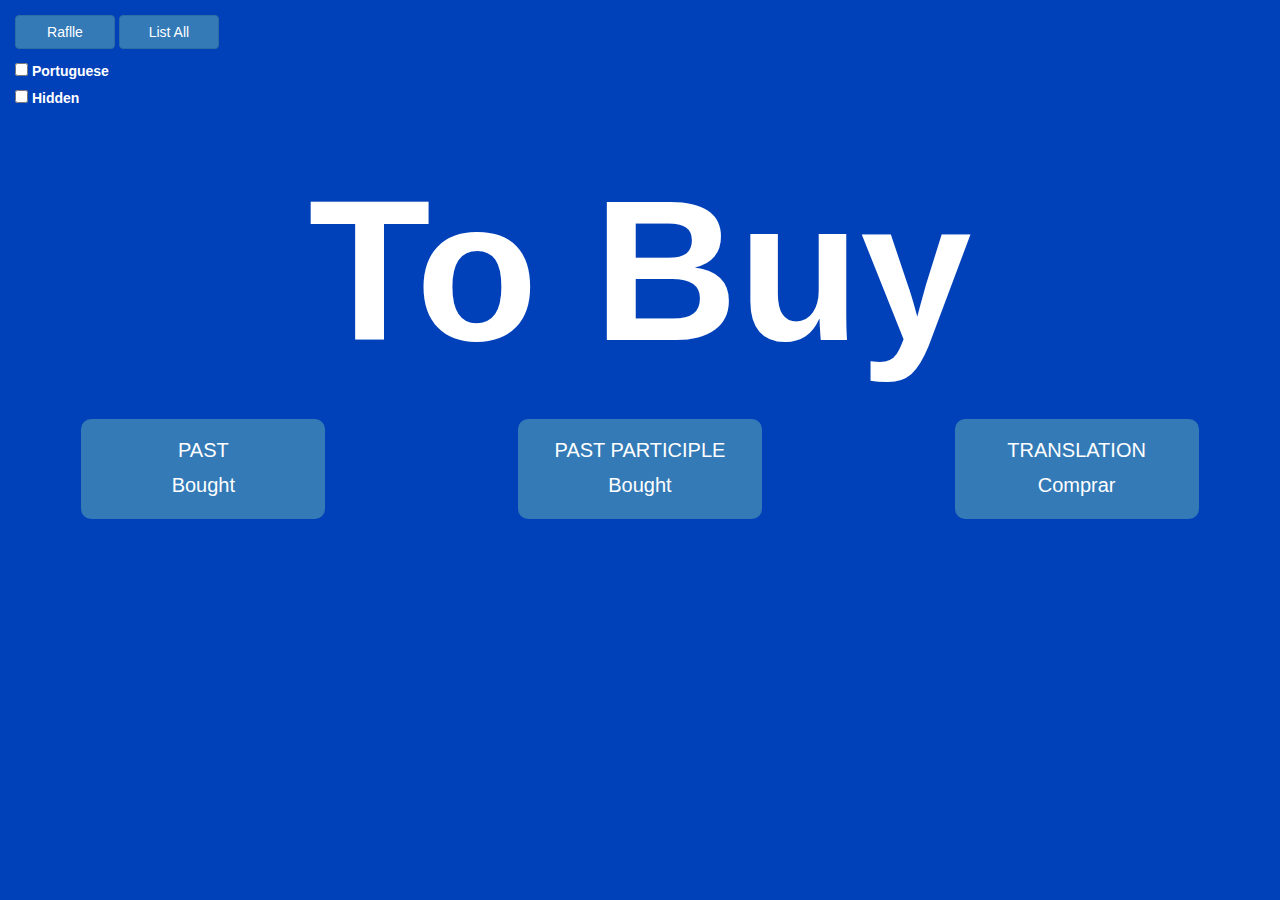
==== web/index.html @ 815d1942 "first commit" ====
<!DOCTYPE html>
<html lang="en">

<head>
    <title>Insight Verb List</title>
    <meta charset="utf-8">
    <meta name="viewport" content="width=device-width, initial-scale=1">
    <link rel="stylesheet" href="https://maxcdn.bootstrapcdn.com/bootstrap/3.4.1/css/bootstrap.min.css">
    <link rel="stylesheet" href="style.css">
    <script src="https://ajax.googleapis.com/ajax/libs/jquery/3.5.1/jquery.min.js"></script>
    <script src="https://maxcdn.bootstrapcdn.com/bootstrap/3.4.1/js/bootstrap.min.js"></script>
</head>

<body>
    <header>
        <div class="d-grid gap-4">
            <button class="btn btn-primary" type="button" onclick="random()">Raflle</button>
            <button class="btn btn-primary" type="button">List All</button>
            <div class="form-check form-margin">
                <input class="form-check-input" type="checkbox" value="" id="flexCheckPortuguese" onchange="changeLanguage()">
                <label class="form-check-label" for="flexCheckPortuguese">Portuguese</label>
            </div>
            <div class="form-check">
                <input class="form-check-input" type="checkbox" value="" id="flexCheckHidden" onchange="changeHidden()">
                <label class="form-check-label" for="flexCheckHidden">Hidden</label>
            </div>
        </div>
    </header>
    <div class="text-center">
        <div class="display">
            <div class="row content">
                <label class="sorted">----</label>
            </div>
            <div class="row second-display">
                <div class="col-sm-4">
                    <div class="card">
                        <div class="card-body">
                            <h5 class="card-title">PAST</h5>
                            <p class="card-text card-past">----</p>
                        </div>
                    </div>
                </div>
                <div class="col-sm-4">
                    <div class="card">
                        <div class="card-body">
                            <h5 class="card-title">PAST PARTICIPLE</h5>
                            <p class="card-text card-past-participle">----</p>
                        </div>
                    </div>
                </div>
                <div class="col-sm-4">
                    <div class="card">
                        <div class="card-body">
                            <h5 class="card-title card-title-switch">TRANSLATION</h5>
                            <p class="card-text card-switch">----</p>
                        </div>
                    </div>
                </div>
            </div>
        </div>
    </div>
    <script src="script.js"></script>
</body>

</html>
---- web/style.css ----
:root {
    --primary: #0040b9;
    --secondary: #ffcc29;
    --danger: #d32121;
    --success: #27B54B;
    --footer: #f1f1f1;
}

label, .content {
    color: white;
}

.form-margin {
    margin-top: 10px;
}

header {
    background-color: var(--primary);
    padding: 15px;
}

button {
    padding: 10px;
    width: 100px;
    border-radius: 10px;
    border: 0;
    font-size: 20px;
    color: black;
    background-color: var(--secondary);
}

.sorted {
    font-size: 200px;
}

.display {
    position: fixed;
    height: 100%;
    width: 100%;
    background-color: var(--primary);
}

.card-title, .card-body {
    font-size: 20px;
    color: white;
}

.card-body {
    margin-left: 20%;
    margin-right: 20%;
    border-radius: 10px;
    padding: 10px;
    background-color: #337ab7;
}
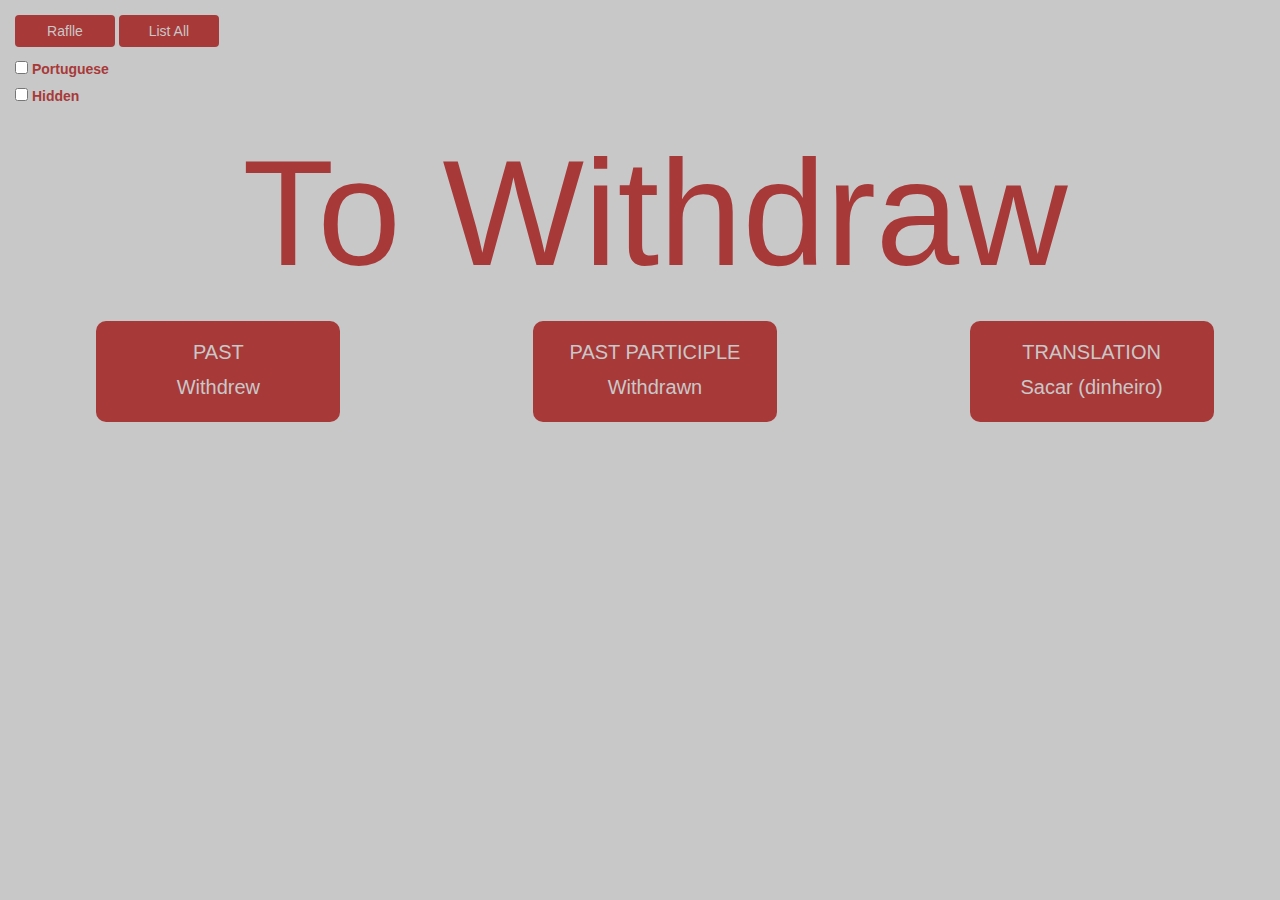
==== commit 6339bb75: "layout adjustment" ====
--- a/web/index.html
+++ b/web/index.html
@@ -12,24 +12,23 @@
 </head>
 
 <body>
-    <header>
-        <div class="d-grid gap-4">
-            <button class="btn btn-primary" type="button" onclick="random()">Raflle</button>
-            <button class="btn btn-primary" type="button">List All</button>
-            <div class="form-check form-margin">
-                <input class="form-check-input" type="checkbox" value="" id="flexCheckPortuguese" onchange="changeLanguage()">
-                <label class="form-check-label" for="flexCheckPortuguese">Portuguese</label>
-            </div>
-            <div class="form-check">
-                <input class="form-check-input" type="checkbox" value="" id="flexCheckHidden" onchange="changeHidden()">
-                <label class="form-check-label" for="flexCheckHidden">Hidden</label>
-            </div>
+    <div class="d-grid gap-4">
+        <button class="btn btn-primary" type="button" onclick="random()">Raflle</button>
+        <button class="btn btn-primary" type="button">List All</button>
+        <div class="form-check">
+            <input class="form-check-input" type="checkbox" value="" id="flexCheckPortuguese"
+                onchange="changeLanguage()">
+            <label class="form-check-label" for="flexCheckPortuguese">Portuguese</label>
         </div>
-    </header>
+        <div class="form-check">
+            <input class="form-check-input" type="checkbox" value="" id="flexCheckHidden" onchange="changeHidden()">
+            <label class="form-check-label" for="flexCheckHidden">Hidden</label>
+        </div>
+    </div>
     <div class="text-center">
         <div class="display">
             <div class="row content">
-                <label class="sorted">----</label>
+                <h1 class="sorted">----</h1>
             </div>
             <div class="row second-display">
                 <div class="col-sm-4">
--- a/web/style.css
+++ b/web/style.css
@@ -1,36 +1,32 @@
 :root {
-    --primary: #0040b9;
-    --secondary: #ffcc29;
-    --danger: #d32121;
-    --success: #27B54B;
-    --footer: #f1f1f1;
+    --primary: #c9c8c8;
+    --secondary: #a83939;
 }
 
-label, .content {
-    color: white;
+body {
+    background-color: var(--primary);
+    padding: 15px;
+    color: var(--secondary);
+    ;
 }
 
-.form-margin {
-    margin-top: 10px;
-}
-
-header {
-    background-color: var(--primary);
-    padding: 15px;
+.content {
+    margin-bottom: 15px;
 }
 
 button {
     padding: 10px;
     width: 100px;
     border-radius: 10px;
-    border: 0;
+    border: 0 !important;
     font-size: 20px;
-    color: black;
-    background-color: var(--secondary);
+    color: var(--primary) !important;
+    background-color: var(--secondary) !important;
+    margin-bottom: 10px !important;
 }
 
 .sorted {
-    font-size: 200px;
+    font-size: 150px;
 }
 
 .display {
@@ -42,7 +38,7 @@
 
 .card-title, .card-body {
     font-size: 20px;
-    color: white;
+    color: var(--primary);
 }
 
 .card-body {
@@ -50,5 +46,15 @@
     margin-right: 20%;
     border-radius: 10px;
     padding: 10px;
-    background-color: #337ab7;
+    background-color: var(--secondary);
+}
+
+@media only screen and (max-width: 1200px) {
+    .col-sm-4 {
+        width: 100% !important;
+    }
+
+    .card {
+        margin-bottom: 25px;
+    }
 }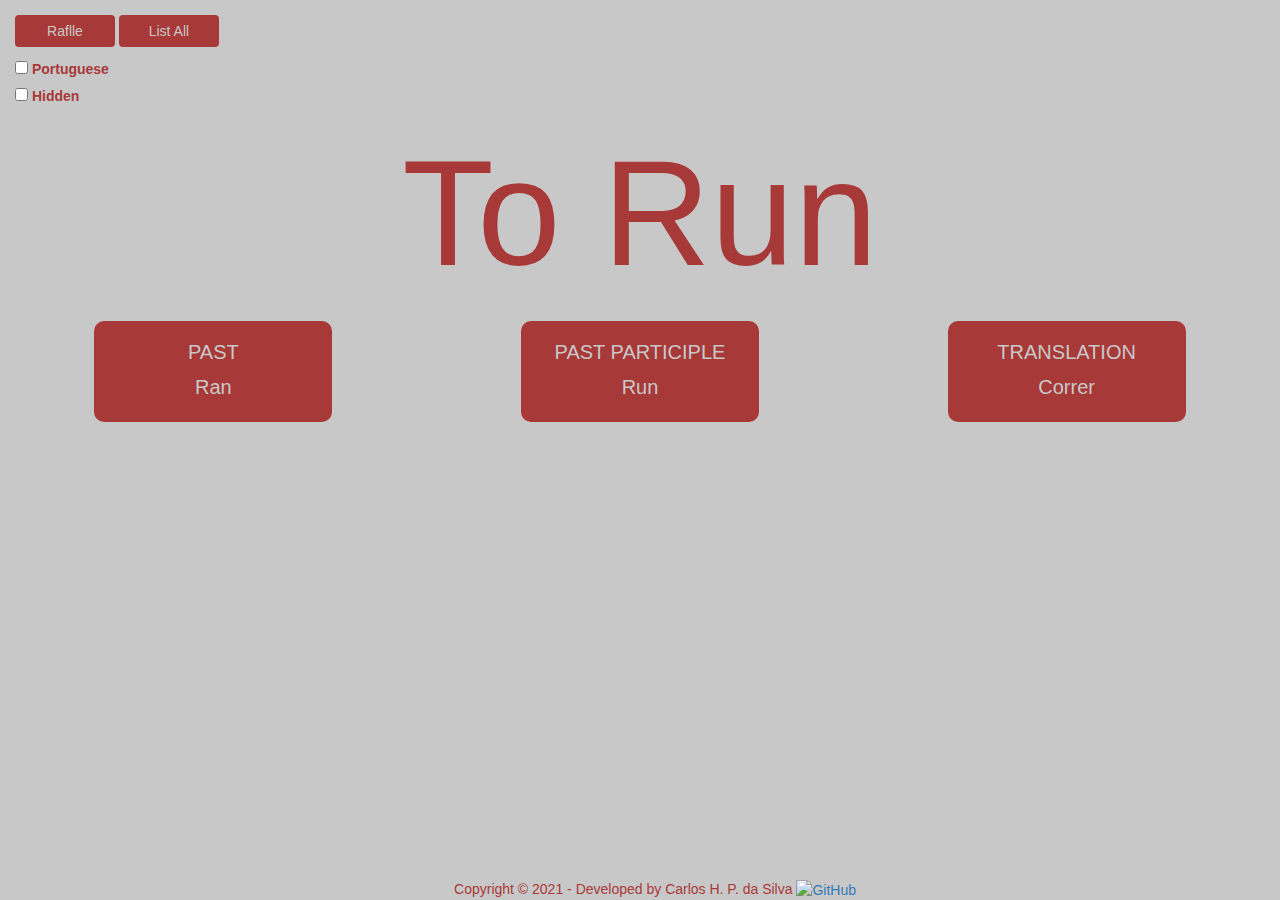
==== commit 60c43250: "layout adjustment" ====
--- a/web/index.html
+++ b/web/index.html
@@ -58,6 +58,11 @@
             </div>
         </div>
     </div>
+    <footer class="text-center">Copyright © 2021 - Developed by Carlos H. P. da Silva
+        <a href="https://github.com/chsponciano" target="_blank">
+            <img src="https://img.icons8.com/small/452/github.png" alt="GitHub" width="70px">
+        </a>
+    </footer>
     <script src="script.js"></script>
 </body>
 
--- a/web/style.css
+++ b/web/style.css
@@ -7,7 +7,13 @@
     background-color: var(--primary);
     padding: 15px;
     color: var(--secondary);
-    ;
+    overflow-x: hidden;
+    -webkit-touch-callout: none;
+    -webkit-user-select: none;
+    -khtml-user-select: none;
+    -moz-user-select: none;
+    -ms-user-select: none;
+    user-select: none;
 }
 
 .content {
@@ -29,13 +35,6 @@
     font-size: 150px;
 }
 
-.display {
-    position: fixed;
-    height: 100%;
-    width: 100%;
-    background-color: var(--primary);
-}
-
 .card-title, .card-body {
     font-size: 20px;
     color: var(--primary);
@@ -49,11 +48,19 @@
     background-color: var(--secondary);
 }
 
+footer {
+    position: absolute;
+    bottom: 0;
+    width: 100%;
+}
+
 @media only screen and (max-width: 1200px) {
     .col-sm-4 {
         width: 100% !important;
     }
-
+    .sorted {
+        font-size: 75px !important;
+    }
     .card {
         margin-bottom: 25px;
     }
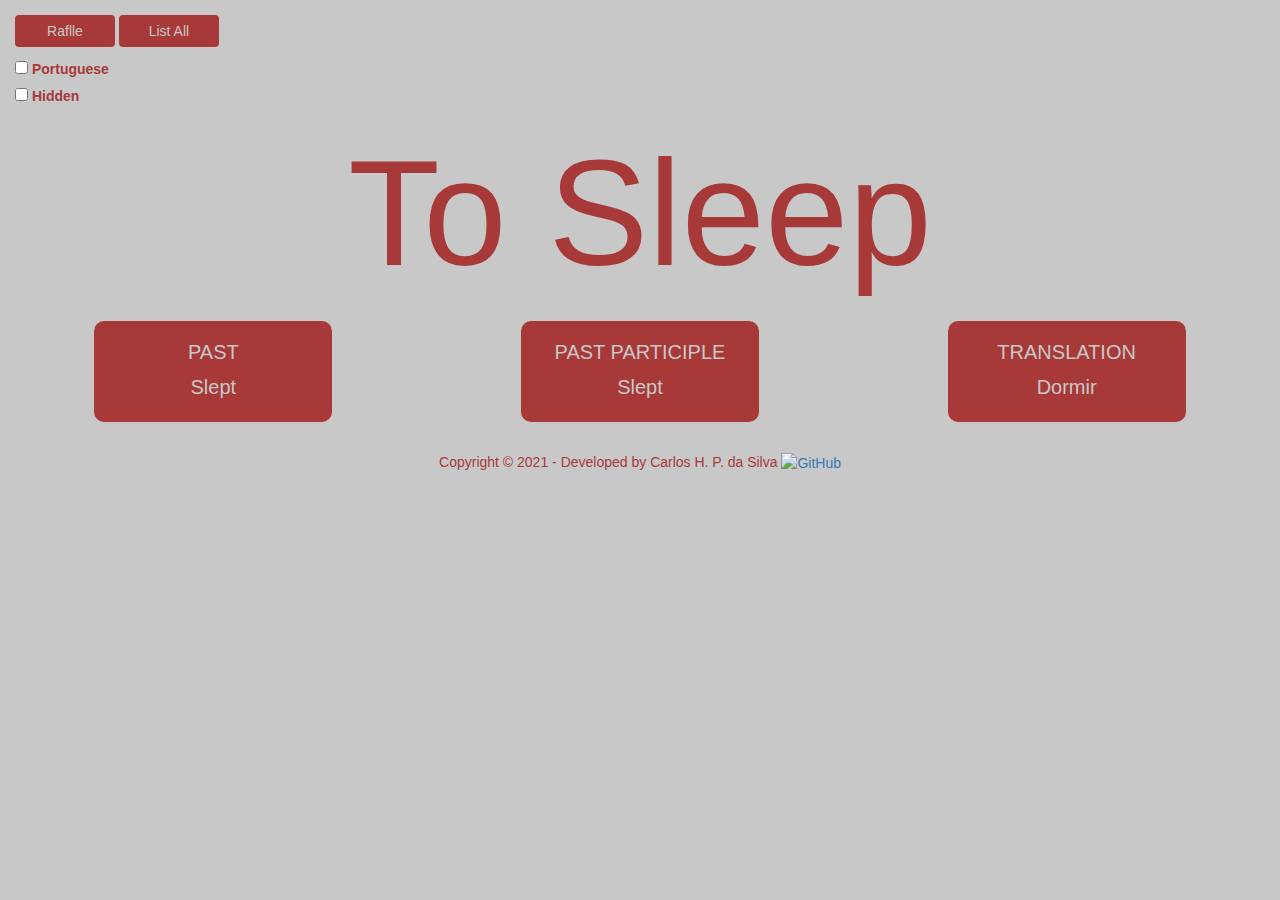
==== commit 11de88c2: "add table" ====
--- a/web/index.html
+++ b/web/index.html
@@ -14,7 +14,7 @@
 <body>
     <div class="d-grid gap-4">
         <button class="btn btn-primary" type="button" onclick="random()">Raflle</button>
-        <button class="btn btn-primary" type="button">List All</button>
+        <button class="btn btn-primary" type="button" onclick="openList()">List All</button>
         <div class="form-check">
             <input class="form-check-input" type="checkbox" value="" id="flexCheckPortuguese"
                 onchange="changeLanguage()">
@@ -64,6 +64,9 @@
         </a>
     </footer>
     <script src="script.js"></script>
+    <script>
+        random();
+    </script>
 </body>
 
 </html>--- a/web/style.css
+++ b/web/style.css
@@ -49,8 +49,7 @@
 }
 
 footer {
-    position: absolute;
-    bottom: 0;
+    margin-top: 30px;
     width: 100%;
 }
 
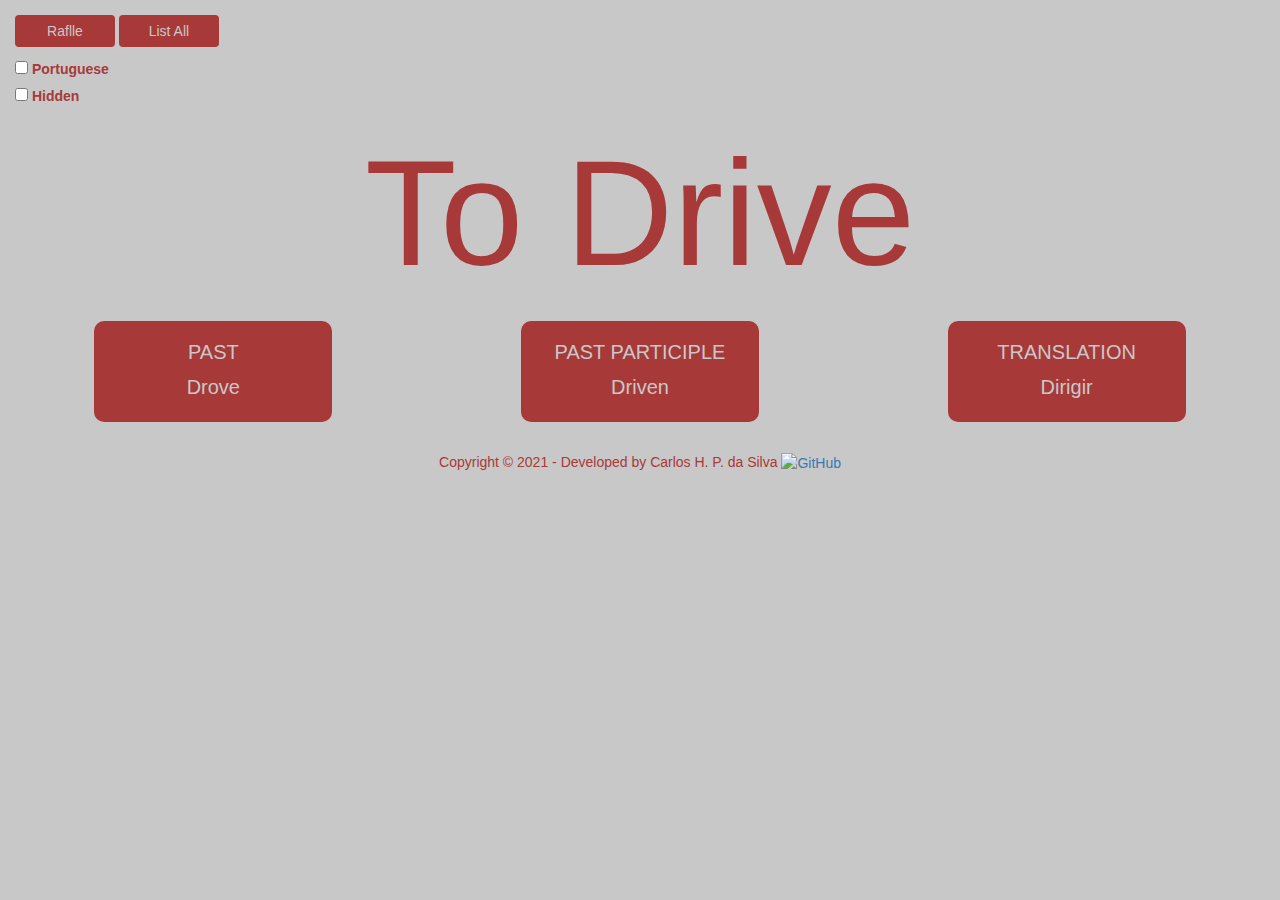
==== commit ba25eaa0: "add audio in random" ====
--- a/web/index.html
+++ b/web/index.html
@@ -12,6 +12,7 @@
 </head>
 
 <body>
+    <audio src="" class="speech" hidden="true"></audio>
     <div class="d-grid gap-4">
         <button class="btn btn-primary" type="button" onclick="random()">Raflle</button>
         <button class="btn btn-primary" type="button" onclick="openList()">List All</button>
@@ -28,14 +29,14 @@
     <div class="text-center">
         <div class="display">
             <div class="row content">
-                <h1 class="sorted">----</h1>
+                <h1 class="sorted" onclick="playAudio(this)">----</h1>
             </div>
             <div class="row second-display">
                 <div class="col-sm-4">
                     <div class="card">
                         <div class="card-body">
                             <h5 class="card-title">PAST</h5>
-                            <p class="card-text card-past">----</p>
+                            <p class="card-text card-past" onclick="playAudio(this)">----</p>
                         </div>
                     </div>
                 </div>
@@ -43,7 +44,7 @@
                     <div class="card">
                         <div class="card-body">
                             <h5 class="card-title">PAST PARTICIPLE</h5>
-                            <p class="card-text card-past-participle">----</p>
+                            <p class="card-text card-past-participle" onclick="playAudio(this)">----</p>
                         </div>
                     </div>
                 </div>
@@ -51,7 +52,7 @@
                     <div class="card">
                         <div class="card-body">
                             <h5 class="card-title card-title-switch">TRANSLATION</h5>
-                            <p class="card-text card-switch">----</p>
+                            <p class="card-text card-switch" onclick="playAudio(this)">----</p>
                         </div>
                     </div>
                 </div>
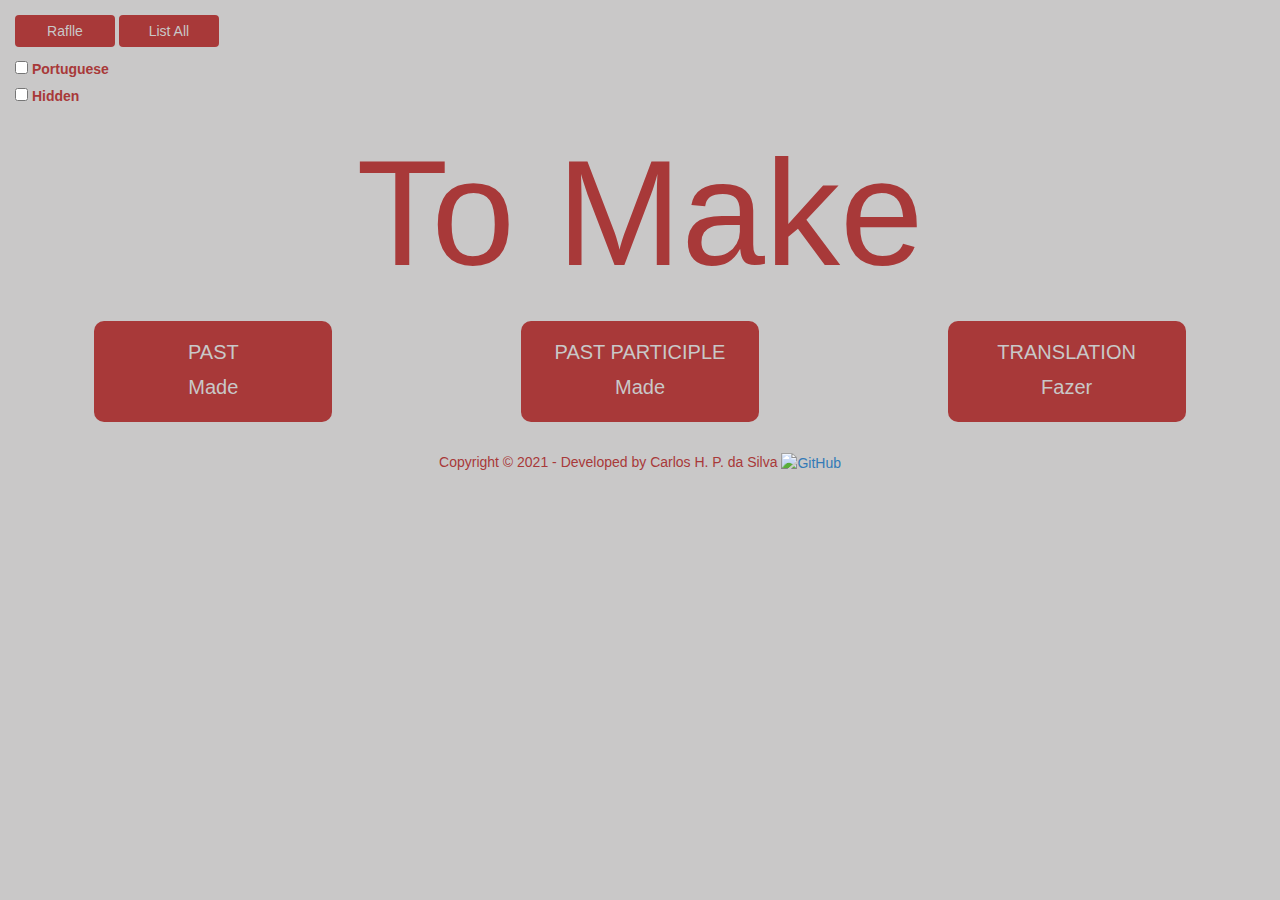
==== commit 461ef8e3: "add audio in random" ====
--- a/web/index.html
+++ b/web/index.html
@@ -29,14 +29,14 @@
     <div class="text-center">
         <div class="display">
             <div class="row content">
-                <h1 class="sorted" onclick="playAudio(this)">----</h1>
+                <h1 class="sorted" onclick="playAudioInTranslate(this)">----</h1>
             </div>
             <div class="row second-display">
                 <div class="col-sm-4">
                     <div class="card">
                         <div class="card-body">
                             <h5 class="card-title">PAST</h5>
-                            <p class="card-text card-past" onclick="playAudio(this)">----</p>
+                            <p class="card-text card-past" onclick="playAudioInTranslate(this)">----</p>
                         </div>
                     </div>
                 </div>
@@ -44,7 +44,7 @@
                     <div class="card">
                         <div class="card-body">
                             <h5 class="card-title">PAST PARTICIPLE</h5>
-                            <p class="card-text card-past-participle" onclick="playAudio(this)">----</p>
+                            <p class="card-text card-past-participle" onclick="playAudioInTranslate(this)">----</p>
                         </div>
                     </div>
                 </div>
@@ -52,7 +52,7 @@
                     <div class="card">
                         <div class="card-body">
                             <h5 class="card-title card-title-switch">TRANSLATION</h5>
-                            <p class="card-text card-switch" onclick="playAudio(this)">----</p>
+                            <p class="card-text card-switch" onclick="playAudioInTranslate(this)">----</p>
                         </div>
                     </div>
                 </div>
